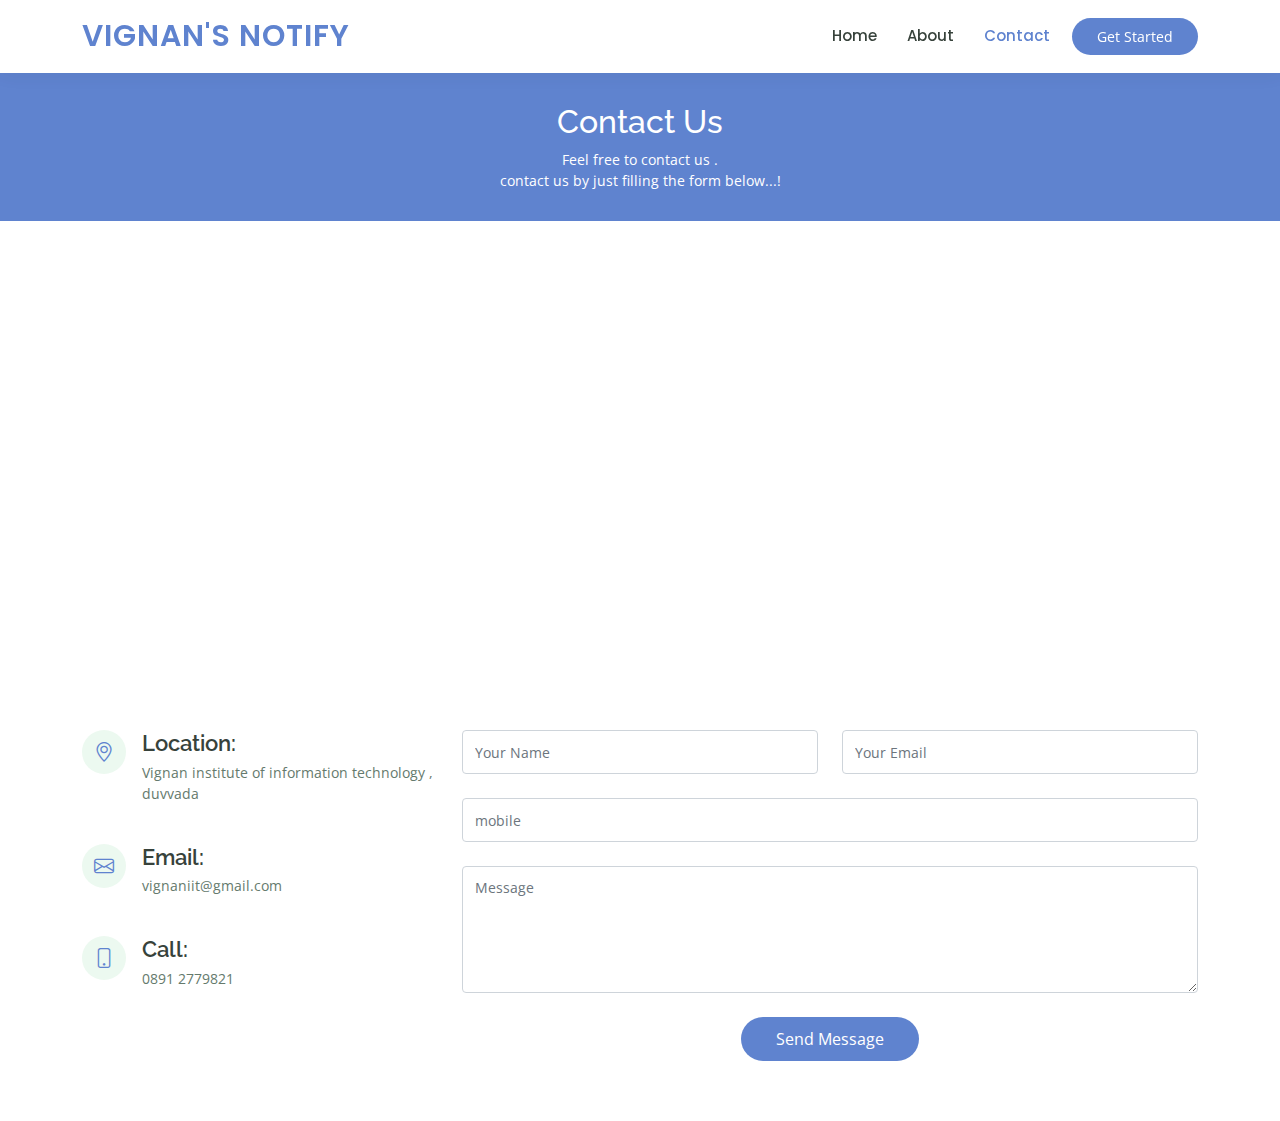
==== Vignan's notify/Mentor/contact.html @ b48e09cf "Add files via upload" ====
<!DOCTYPE html>
<html lang="en">

<head>
  <meta charset="utf-8">
  <meta content="width=device-width, initial-scale=1.0" name="viewport">

  <title>Vignan's Notify - Contact</title>
  <meta content="" name="description">
  <meta content="" name="keywords">

  <!-- Favicons -->
  <link href="assets/img/vig3.png" rel="icon">
  <link href="assets/img/apple-touch-icon.png" rel="apple-touch-icon">

  <!-- Google Fonts -->
  <link href="https://fonts.googleapis.com/css?family=Open+Sans:300,300i,400,400i,600,600i,700,700i|Raleway:300,300i,400,400i,500,500i,600,600i,700,700i|Poppins:300,300i,400,400i,500,500i,600,600i,700,700i" rel="stylesheet">

  <!-- Vendor CSS Files -->
  <link href="assets/vendor/animate.css/animate.min.css" rel="stylesheet">
  <link href="assets/vendor/aos/aos.css" rel="stylesheet">
  <link href="assets/vendor/bootstrap/css/bootstrap.min.css" rel="stylesheet">
  <link href="assets/vendor/bootstrap-icons/bootstrap-icons.css" rel="stylesheet">
  <link href="assets/vendor/boxicons/css/boxicons.min.css" rel="stylesheet">
  <link href="assets/vendor/remixicon/remixicon.css" rel="stylesheet">
  <link href="assets/vendor/swiper/swiper-bundle.min.css" rel="stylesheet">

  <!-- Template Main CSS File -->
  <link href="assets/css/style.css" rel="stylesheet">

</head>

<body>

  <!-- ======= Header ======= -->
  <header id="header" class="fixed-top">
    <div class="container d-flex align-items-center">

      <h1 class="logo me-auto"><a href="index.html">vignan's notify</a></h1>
     

      <nav id="navbar" class="navbar order-last order-lg-0">
        <ul>
          <li><a href="index.html">Home</a></li>
          <li><a href="about.html">About</a></li>
         
          <li><a class="active" href="contact.html">Contact</a></li>
        </ul>
        <i class="bi bi-list mobile-nav-toggle"></i>
      </nav><!-- .navbar -->
      <a href="courses.html" class="get-started-btn">Get Started</a>

     

    </div>
  </header><!-- End Header -->

  <main id="main">

    <!-- ======= Breadcrumbs ======= -->
    <div class="breadcrumbs" data-aos="fade-in">
      <div class="container">
        <h2>Contact Us</h2>
        <p>Feel free to contact us .<br>contact us by just filling the form below...! </p>
      </div>
    </div><!-- End Breadcrumbs -->

    <!-- ======= Contact Section ======= -->
    <section id="contact" class="contact">
      <div data-aos="fade-up">
        <iframe src="https://www.google.com/maps/embed?pb=!1m18!1m12!1m3!1d3800.7211254530903!2d83.1615754140557!3d17.710629398065322!2m3!1f0!2f0!3f0!3m2!1i1024!2i768!4f13.1!3m3!1m2!1s0x3a3968cb428b8087%3A0xaa3e198c43836a65!2sVignan&#39;s%20Institute%20Of%20Information%20Technology!5e0!3m2!1sen!2sin!4v1654055119355!5m2!1sen!2sin" width="100%" height="450px" style="border:0;" allowfullscreen="" loading="lazy" referrerpolicy="no-referrer-when-downgrade"></iframe>
      </div>

      <div class="container" data-aos="fade-up">

        <div class="row mt-5">

          <div class="col-lg-4">
            <div class="info">
              <div class="address">
                <i class="bi bi-geo-alt"></i>
                <h4>Location:</h4>
                <p>Vignan institute of information technology , duvvada </p>
              </div>

              <div class="email">
                <i class="bi bi-envelope"></i>
                <h4>Email:</h4>
                <p>vignaniit@gmail.com</p>
              </div>

              <div class="phone">
                <i class="bi bi-phone"></i>
                <h4>Call:</h4>
                <p>0891 2779821 </p>
              </div>

            </div>

          </div>

          <div class="col-lg-8 mt-5 mt-lg-0">

            <form action="forms/contact.php" method="post" role="form" class="php-email-form">
              <div class="row">
                <div class="col-md-6 form-group">
                  <input type="text" name="name" class="form-control" id="name" placeholder="Your Name" required>
                </div>
                <div class="col-md-6 form-group mt-3 mt-md-0">
                  <input type="email" class="form-control" name="email" id="email" placeholder="Your Email" required>
                </div>
              </div>
              <div class="form-group mt-3">
                <input type="text" class="form-control" name="mobile" id="mobile" placeholder="mobile" required>
              </div>
              <div class="form-group mt-3">
                <textarea class="form-control" name="message" rows="5" placeholder="Message" required></textarea>
              </div>
              <div class="my-3">
                <div class="loading">Loading</div>
                <div class="error-message"></div>
                <div class="sent-message">Your message has been sent. Thank you!</div>
              </div>
              <div class="text-center"><button type="submit">Send Message</button></div>
            </form>

          </div>

        </div>

      </div>
    </section><!-- End Contact Section -->

  </main><!-- End #main -->


  <div id="preloader"></div>
  <a href="#" class="back-to-top d-flex align-items-center justify-content-center"><i class="bi bi-arrow-up-short"></i></a>

  <!-- Vendor JS Files -->
  <script src="assets/vendor/purecounter/purecounter.js"></script>
  <script src="assets/vendor/aos/aos.js"></script>
  <script src="assets/vendor/bootstrap/js/bootstrap.bundle.min.js"></script>
  <script src="assets/vendor/swiper/swiper-bundle.min.js"></script>
  <script src="assets/vendor/php-email-form/validate.js"></script>

  <!-- Template Main JS File -->
  <script src="assets/js/main.js"></script>

</body>

</html>
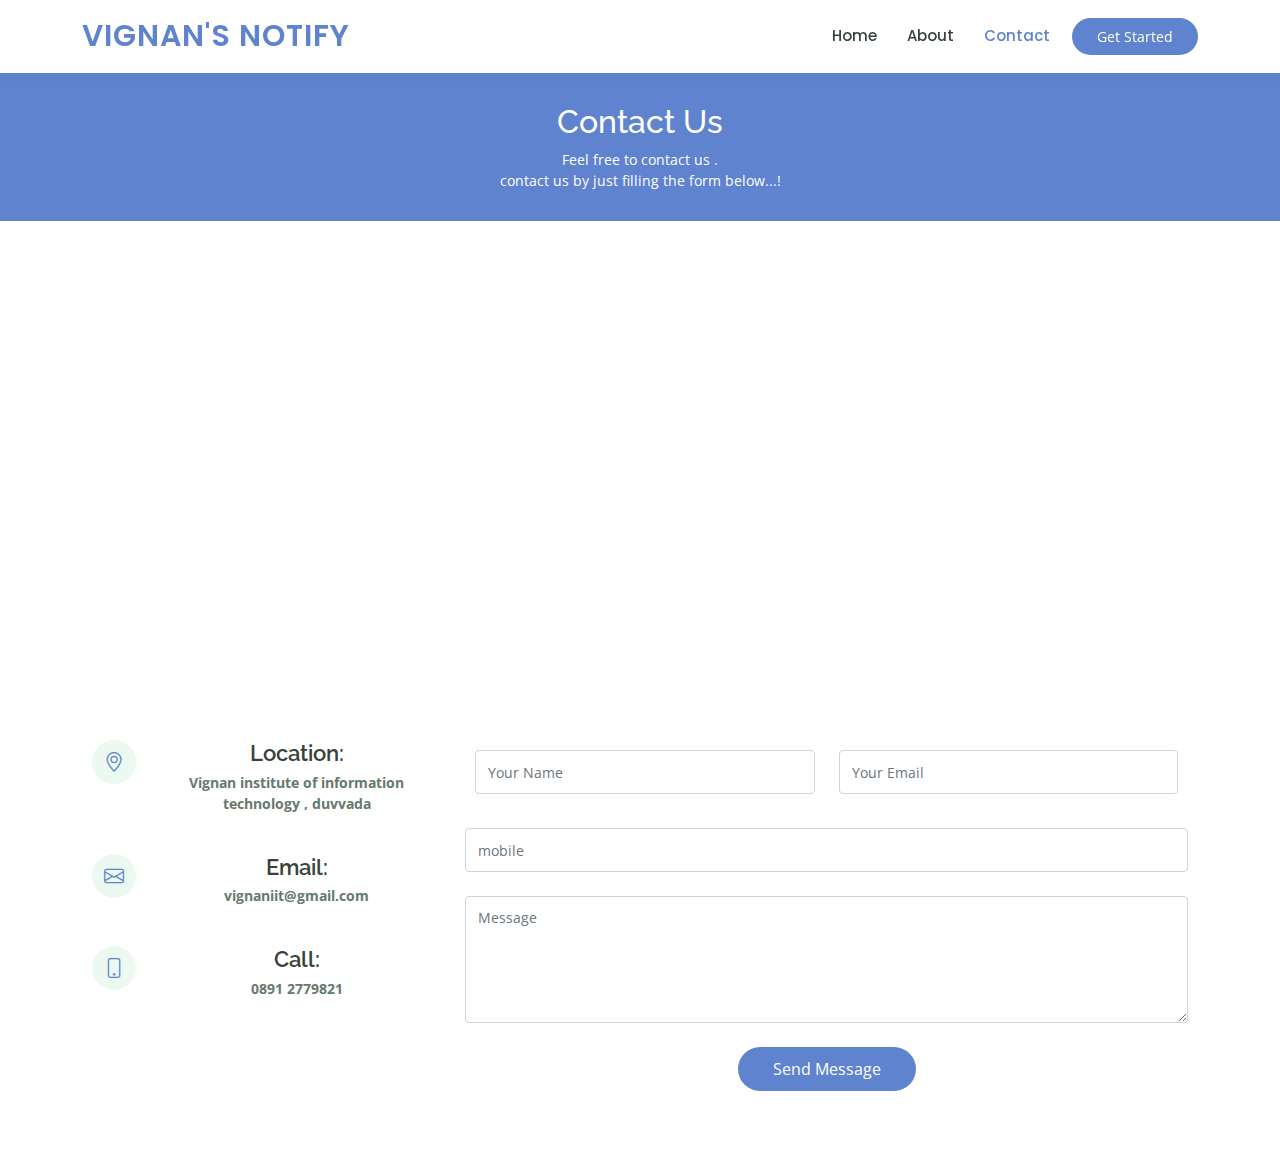
==== commit 2aa0fdcd: "Add files via upload" ====
--- a/Vignan's notify/Mentor/contact.html
+++ b/Vignan's notify/Mentor/contact.html
@@ -48,7 +48,7 @@
         </ul>
         <i class="bi bi-list mobile-nav-toggle"></i>
       </nav><!-- .navbar -->
-      <a href="courses.html" class="get-started-btn">Get Started</a>
+      <a href="getstarted.html" class="get-started-btn">Get Started</a>
 
      
 
--- a/Vignan's notify/Mentor/assets/css/style.css
+++ b/Vignan's notify/Mentor/assets/css/style.css
@@ -1,3 +1,4 @@
+
 
 
 /*--------------------------------------------------------------
@@ -663,4 +664,17 @@
     transform: rotate(360deg);
   }
 }
-
+.column{
+  width: 30%;    
+  float:left;
+  margin:10px;
+  border-radius:5px;
+  border-style: groove;
+  box-shadow: inset;
+}
+.row{
+  padding: 10px;
+  color:rgb(24, 13, 13);
+  font-weight:bold;
+  text-align:center;
+}